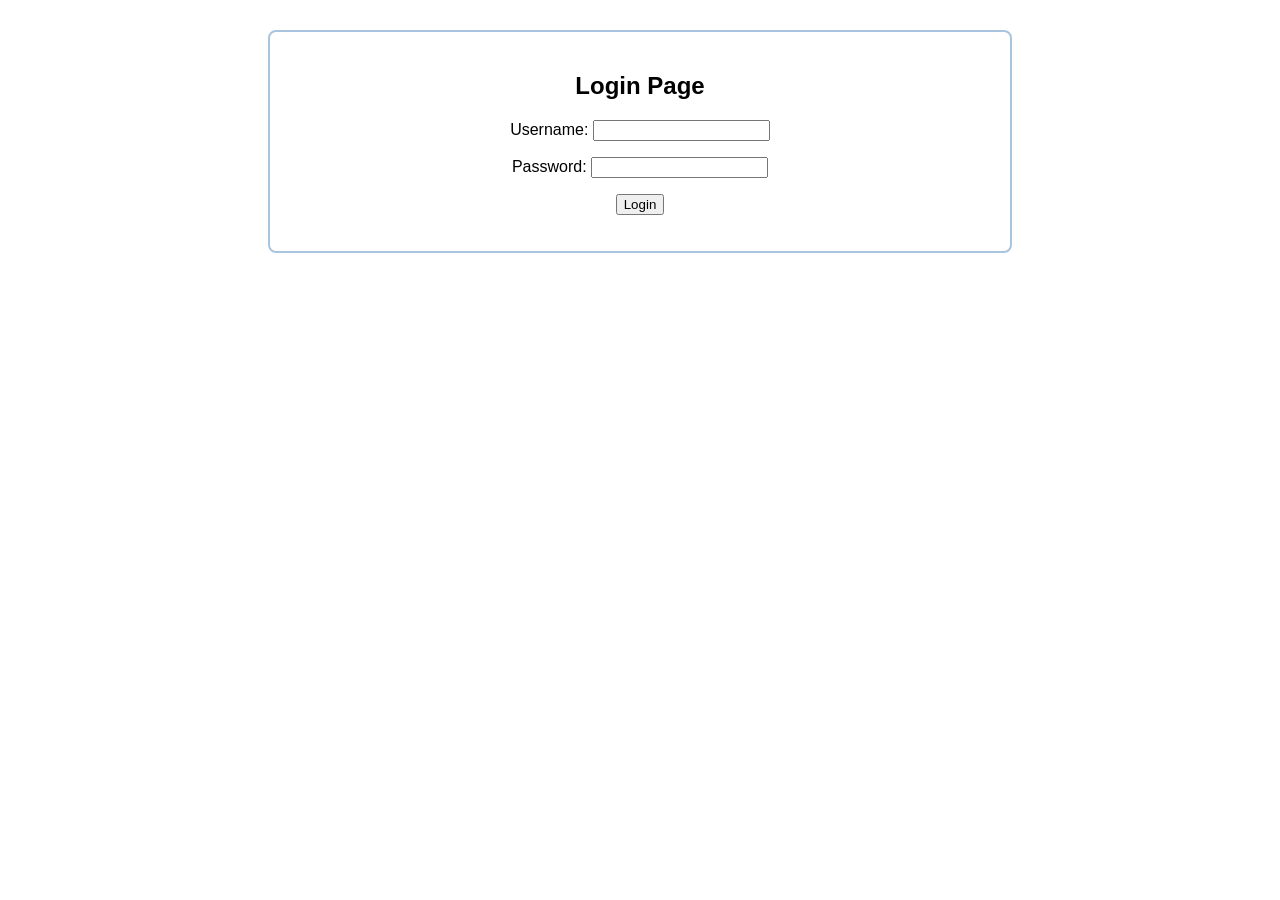
==== index.html @ b3ea8d36 "Add files via upload" ====
<html>
<head>
  <title>Login</title>
  <link rel="stylesheet" href="style.css">
</head>
<body>
  <div class="section">
    <h2>Login Page</h2>
    <form action="homeee.html" method="get">
      <p>Username: <input type="text" required></p>
      <p>Password: <input type="password" required></p>
      <p><button type="submit">Login</button></p>
    </form>
  </div>
</body>
</html>
---- style.css ----
body {
  font-family: Arial;
  margin: 0;
  /* background-image: url('charusat.png'); */
  background-size: cover;
  /* background-color: rgba(204, 231, 240, 0.892); */
  background-position: center;
  background-repeat: no-repeat;
  background-attachment: fixed;
  text-align: center;
}

.header {
  background-color: white;
  padding: 10px 20px;
  display: flex;
  justify-content: space-between;
  align-items: center;
  border-bottom: 2px solid #007acc;
}

.header img {
  height: 60px;
}

.navbar {
  background-color: #007acc;
  overflow: hidden;
  display: flex;
  justify-content: space-between;
  flex-wrap: wrap;
}

.nav-left, .nav-right {
  display: flex;
  flex-wrap: wrap;
}

.navbar a {
  color: white;
  padding: 14px 16px;
  text-decoration: none;
  display: block;
}

.navbar a:hover {
  background-color: #005f99;
}

.section {
  background-color: rgba(255, 255, 255, 0.9);
  margin: 30px auto;
  padding: 20px;
  width: 90%;
  max-width: 700px;
  border-radius: 8px;
  border: 2px solid #a9c4df;
}

table {
      width: 100%;
      border-collapse: collapse;
    }

    th, td {
      padding: 10px;
      border: 1px solid #ccc;
    }
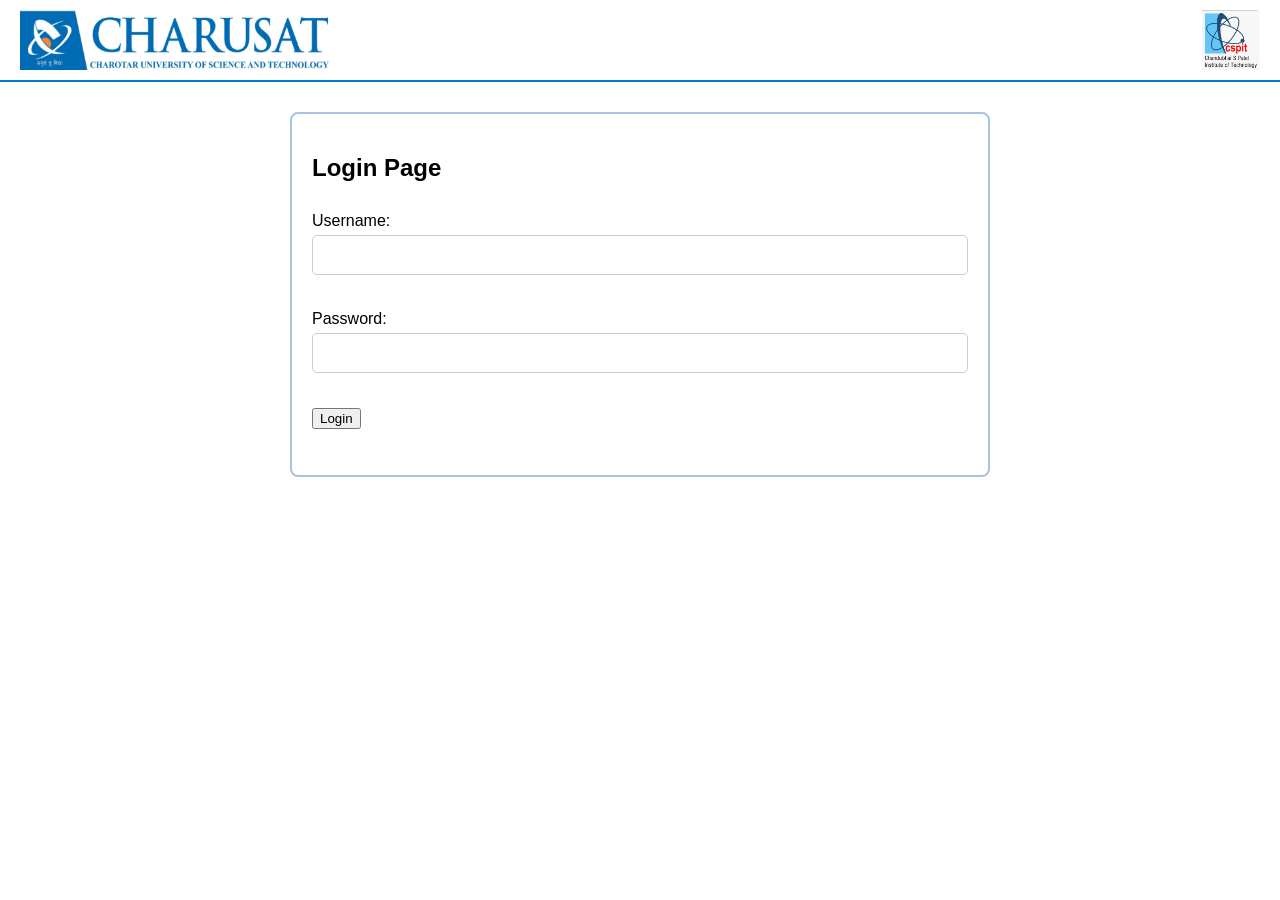
==== commit dbaee49c: "Add files via upload" ====
--- a/index.html
+++ b/index.html
@@ -2,8 +2,111 @@
 <head>
   <title>Login</title>
   <link rel="stylesheet" href="style.css">
+  <style>
+
+body {
+  font-family: Arial;
+  margin: 0;
+  background-size: cover;
+  background-position: center;
+  background-repeat: no-repeat;
+  background-attachment: fixed;
+  text-align: center;
+}
+
+
+.header {
+  background-color: white;
+  padding: 10px 20px;
+  display: flex;
+  justify-content: space-between;
+  align-items: center;
+  border-bottom: 2px solid #007acc;
+  flex-wrap: wrap;
+}
+
+.header img {
+  height: 60px;
+  max-width: 100%;
+}
+
+
+.navbar {
+  background-color: #007acc;
+  overflow: hidden;
+  display: flex;
+  justify-content: space-between;
+  flex-wrap: wrap;
+}
+
+.nav-left,
+.nav-right {
+  display: flex;
+  flex-wrap: wrap;
+}
+
+.navbar a {
+  color: white;
+  padding: 14px 16px;
+  text-decoration: none;
+  display: block;
+}
+
+.navbar a:hover {
+  background-color: #005f99;
+}
+
+
+.section {
+  background-color: rgba(255, 255, 255, 0.9);
+  margin: 30px auto;
+  padding: 20px;
+  width: 90%;
+  max-width: 700px;
+  border-radius: 8px;
+  border: 2px solid #a9c4df;
+  box-sizing: border-box;
+  text-align: left;
+}
+
+
+form {
+  display: flex;
+  flex-direction: column;
+  gap: 15px;
+}
+
+form p {
+  display: flex;
+  flex-direction: column;
+  align-items: flex-start;
+  gap: 5px;
+  margin: 10px 0;
+}
+
+label {
+  font-weight: bold;
+}
+
+input[type="text"],
+input[type="password"],
+input[type="email"] {
+  width: 100%;
+  padding: 10px;
+  font-size: 1rem;
+  border: 1px solid #ccc;
+  border-radius: 5px;
+  box-sizing:
+
+
+
+  </style>
 </head>
 <body>
+  <div class="header">
+    <img src="charusatlogo.png" alt="University Logo">
+    <img src="cspitlogo.png" alt="College Logo">
+  </div>
   <div class="section">
     <h2>Login Page</h2>
     <form action="homeee.html" method="get">
@@ -14,3 +117,44 @@
   </div>
 </body>
 </html>
+<!-- <!DOCTYPE html>
+<html>
+<head>
+  <title>Login</title>
+  <link rel="stylesheet" href="style.css">
+  <script>
+    function checkLogin(event) {
+      event.preventDefault(); 
+
+      const username = document.getElementById("username").value;
+      const password = document.getElementById("password").value;
+
+      const correctUsername = "24cs002";
+      const correctPassword = "12345";
+
+      if (username === correctUsername && password === correctPassword) {
+        
+        window.location.href = "home.html";
+      } else {
+        alert("Invalid username or password. Please try again.");
+      }
+    }
+  </script>
+</head>
+<body>
+  <div class="header">
+    <img src="charusatlogo.png" alt="University Logo">
+    <img src="cspitlogo.png" alt="College Logo">
+  </div>
+
+  <div class="section">
+    <h2>Login Page</h2>
+    <form onsubmit="checkLogin(event)">
+      <p>Username: <input type="text" id="username" required></p>
+      <p>Password: <input type="password" id="password" required></p>
+      <p><button type="submit">Login</button></p>
+    </form>
+  </div>
+</body>
+</html>
+ -->
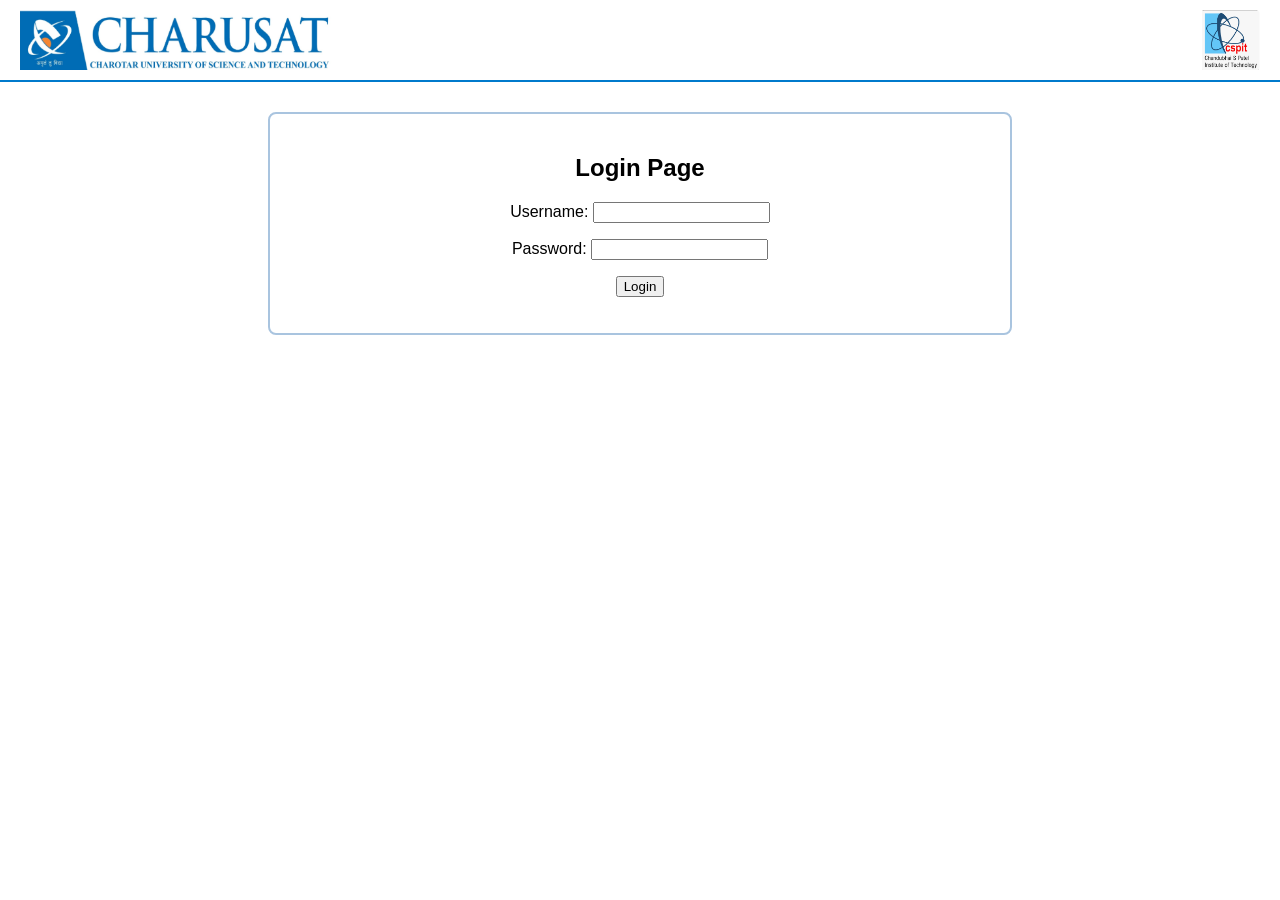
==== commit 35b0eb4c: "Update index.html" ====
--- a/index.html
+++ b/index.html
@@ -1,160 +1,36 @@
+<!DOCTYPE html>
 <html>
 <head>
   <title>Login</title>
   <link rel="stylesheet" href="style.css">
-  <style>
+</head>
+<body>
 
-body {
-  font-family: Arial;
-  margin: 0;
-  background-size: cover;
-  background-position: center;
-  background-repeat: no-repeat;
-  background-attachment: fixed;
-  text-align: center;
-}
+  <!-- Header with logos -->
+  <div class="header">
+    <img src="charusatlogo.png" alt="University Logo" class="logo-left">
+    <img src="cspitlogo.png" alt="College Logo" class="logo-right">
+  </div>
+
+  <!-- Login Section -->
+  <div class="section">
+    <h2>Login Page</h2>
+    <form action="home.html" method="get">
+      <p>
+        Username: 
+        <input type="text" required>
+      </p>
+      <p>
+        Password: 
+        <input type="password" required>
+      </p>
+      <p>
+        <button type="submit">Login</button>
+      </p>
+    </form>
+  </div>
+
+</body>
+</html>
 
 
-.header {
-  background-color: white;
-  padding: 10px 20px;
-  display: flex;
-  justify-content: space-between;
-  align-items: center;
-  border-bottom: 2px solid #007acc;
-  flex-wrap: wrap;
-}
-
-.header img {
-  height: 60px;
-  max-width: 100%;
-}
-
-
-.navbar {
-  background-color: #007acc;
-  overflow: hidden;
-  display: flex;
-  justify-content: space-between;
-  flex-wrap: wrap;
-}
-
-.nav-left,
-.nav-right {
-  display: flex;
-  flex-wrap: wrap;
-}
-
-.navbar a {
-  color: white;
-  padding: 14px 16px;
-  text-decoration: none;
-  display: block;
-}
-
-.navbar a:hover {
-  background-color: #005f99;
-}
-
-
-.section {
-  background-color: rgba(255, 255, 255, 0.9);
-  margin: 30px auto;
-  padding: 20px;
-  width: 90%;
-  max-width: 700px;
-  border-radius: 8px;
-  border: 2px solid #a9c4df;
-  box-sizing: border-box;
-  text-align: left;
-}
-
-
-form {
-  display: flex;
-  flex-direction: column;
-  gap: 15px;
-}
-
-form p {
-  display: flex;
-  flex-direction: column;
-  align-items: flex-start;
-  gap: 5px;
-  margin: 10px 0;
-}
-
-label {
-  font-weight: bold;
-}
-
-input[type="text"],
-input[type="password"],
-input[type="email"] {
-  width: 100%;
-  padding: 10px;
-  font-size: 1rem;
-  border: 1px solid #ccc;
-  border-radius: 5px;
-  box-sizing:
-
-
-
-  </style>
-</head>
-<body>
-  <div class="header">
-    <img src="charusatlogo.png" alt="University Logo">
-    <img src="cspitlogo.png" alt="College Logo">
-  </div>
-  <div class="section">
-    <h2>Login Page</h2>
-    <form action="homeee.html" method="get">
-      <p>Username: <input type="text" required></p>
-      <p>Password: <input type="password" required></p>
-      <p><button type="submit">Login</button></p>
-    </form>
-  </div>
-</body>
-</html>
-<!-- <!DOCTYPE html>
-<html>
-<head>
-  <title>Login</title>
-  <link rel="stylesheet" href="style.css">
-  <script>
-    function checkLogin(event) {
-      event.preventDefault(); 
-
-      const username = document.getElementById("username").value;
-      const password = document.getElementById("password").value;
-
-      const correctUsername = "24cs002";
-      const correctPassword = "12345";
-
-      if (username === correctUsername && password === correctPassword) {
-        
-        window.location.href = "home.html";
-      } else {
-        alert("Invalid username or password. Please try again.");
-      }
-    }
-  </script>
-</head>
-<body>
-  <div class="header">
-    <img src="charusatlogo.png" alt="University Logo">
-    <img src="cspitlogo.png" alt="College Logo">
-  </div>
-
-  <div class="section">
-    <h2>Login Page</h2>
-    <form onsubmit="checkLogin(event)">
-      <p>Username: <input type="text" id="username" required></p>
-      <p>Password: <input type="password" id="password" required></p>
-      <p><button type="submit">Login</button></p>
-    </form>
-  </div>
-</body>
-</html>
- -->
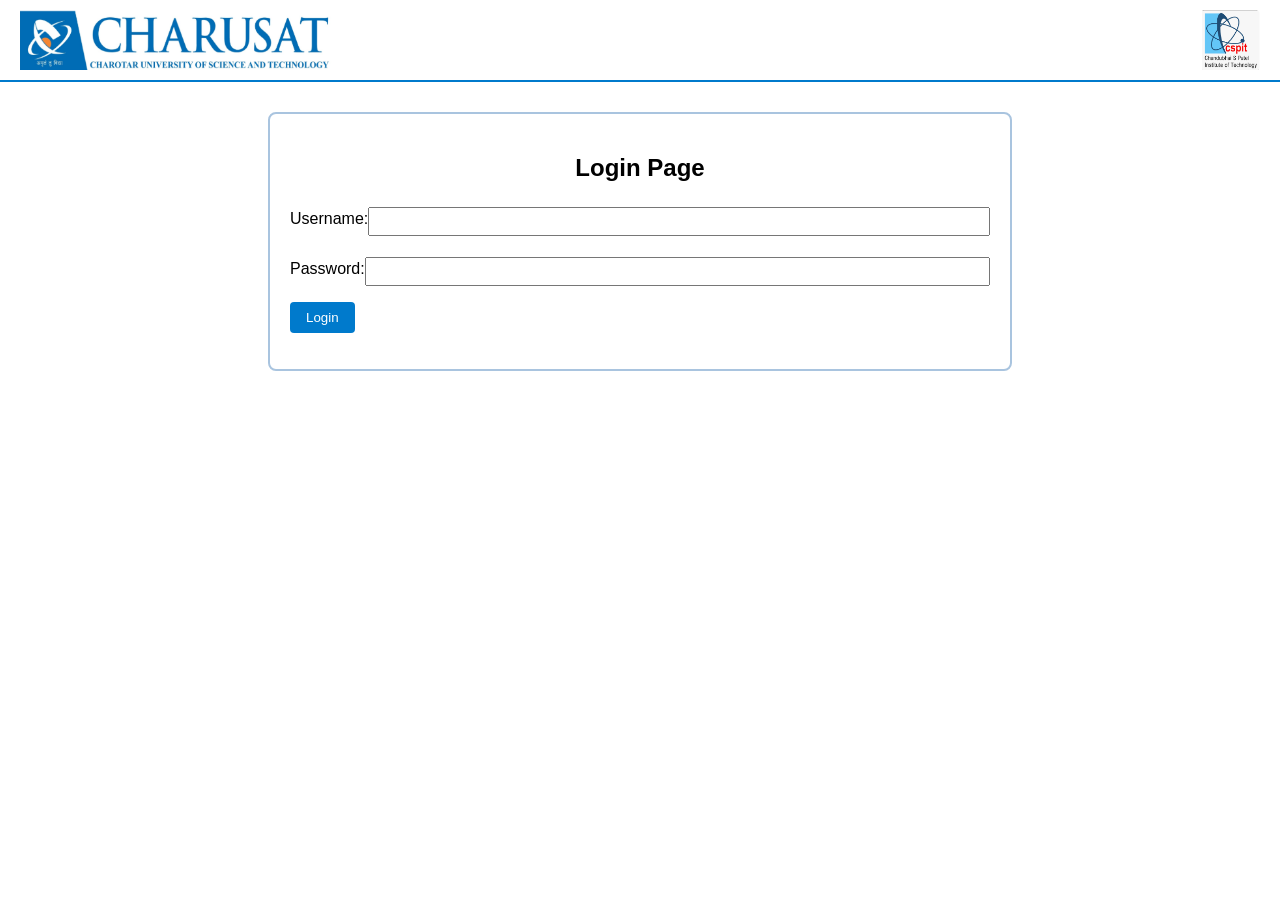
==== commit 0ca45dcc: "Add files via upload" ====
--- a/index.html
+++ b/index.html
@@ -1,36 +1,65 @@
 <!DOCTYPE html>
-<html>
+<html lang="en">
 <head>
+  <meta charset="utf-8" />
+  <meta name="viewport" content="width=device-width,initial-scale=1" />
   <title>Login</title>
   <link rel="stylesheet" href="style.css">
 </head>
 <body>
 
-  <!-- Header with logos -->
   <div class="header">
     <img src="charusatlogo.png" alt="University Logo" class="logo-left">
     <img src="cspitlogo.png" alt="College Logo" class="logo-right">
   </div>
 
-  <!-- Login Section -->
   <div class="section">
     <h2>Login Page</h2>
-    <form action="home.html" method="get">
+    <form id="loginForm" novalidate>
       <p>
-        Username: 
-        <input type="text" required>
+        Username:
+        <input type="text" id="username" required>
       </p>
       <p>
-        Password: 
-        <input type="password" required>
+        Password:
+        <input type="password" id="password" required>
       </p>
       <p>
         <button type="submit">Login</button>
       </p>
+      <div id="error" style="color: #b00020; display:none;"></div>
     </form>
   </div>
 
+  <script>
+    document.addEventListener('DOMContentLoaded', () => {
+      const CORRECT_USER = 'webdev';
+      const CORRECT_PASS = 'cspitcse';
+      const form = document.getElementById('loginForm');
+      const userInput = document.getElementById('username');
+      const passInput = document.getElementById('password');
+      const errorBox = document.getElementById('error');
+
+      form.addEventListener('submit', function (e) {
+        e.preventDefault();
+        const user = userInput.value.trim();
+        const pass = passInput.value;
+        if (!user || !pass) {
+          showError('Please enter both username and password.');
+          return;
+        }
+        if (user === CORRECT_USER && pass === CORRECT_PASS) {
+          window.location.href = 'home.html';
+        } else {
+          showError('Invalid username or password.');
+        }
+      });
+
+      function showError(msg) {
+        errorBox.textContent = msg;
+        errorBox.style.display = 'block';
+      }
+    });
+  </script>
 </body>
 </html>
-
-
--- a/style.css
+++ b/style.css
@@ -1,16 +1,14 @@
-
- body {
-  font-family: Arial;
+body {
+  font-family: Arial, sans-serif;
   margin: 0;
-  /* background-image: url('charusat.png'); */
   background-size: cover;
-  /* background-color: rgba(204, 231, 240, 0.892); */
   background-position: center;
   background-repeat: no-repeat;
   background-attachment: fixed;
   text-align: center;
 }
 
+/* Header */
 .header {
   background-color: white;
   padding: 10px 20px;
@@ -22,8 +20,10 @@
 
 .header img {
   height: 60px;
+  max-width: 100%;
 }
 
+/* Navbar */
 .navbar {
   background-color: #007acc;
   overflow: hidden;
@@ -48,6 +48,7 @@
   background-color: #005f99;
 }
 
+/* Section */
 .section {
   background-color: rgba(255, 255, 255, 0.9);
   margin: 30px auto;
@@ -58,13 +59,87 @@
   border: 2px solid #a9c4df;
 }
 
+/* Table */
 table {
-      width: 100%;
-      border-collapse: collapse;
-    }
+  width: 100%;
+  border-collapse: collapse;
+}
 
-    th, td {
-      padding: 10px;
-      border: 1px solid #ccc;
-    } 
+th, td {
+  padding: 10px;
+  border: 1px solid #ccc;
+}
 
+/* Achievements Images */
+.section img {
+  max-width: 200px;
+  height: auto;
+  margin: 10px;
+}
+
+/* Forms */
+form p {
+  display: flex;
+  justify-content: space-between;
+  align-items: center;
+  flex-wrap: wrap;
+}
+
+form input {
+  padding: 5px;
+  flex: 1;
+  min-width: 200px;
+  margin-top: 5px;
+}
+
+button {
+  background-color: #007acc;
+  color: white;
+  border: none;
+  padding: 8px 16px;
+  border-radius: 4px;
+  cursor: pointer;
+}
+
+button:hover {
+  background-color: #005f99;
+}
+
+/* Responsive */
+@media (max-width: 768px) {
+  /* Navbar becomes vertical */
+  .navbar {
+    flex-direction: column;
+  }
+  .nav-left, .nav-right {
+    flex-direction: column;
+    width: 100%;
+  }
+  .navbar a {
+    text-align: center;
+  }
+
+  /* Forms stack labels and inputs */
+  form p {
+    flex-direction: column;
+    align-items: flex-start;
+  }
+  form input {
+    width: 100%;
+  }
+
+  /* Tables scroll horizontally */
+  table {
+    display: block;
+    overflow-x: auto;
+    white-space: nowrap;
+  }
+
+  /* Achievements stack vertically */
+  .section img {
+    display: block;
+    width: 100%;
+    max-width: 300px;
+    margin: 10px auto;
+  }
+}
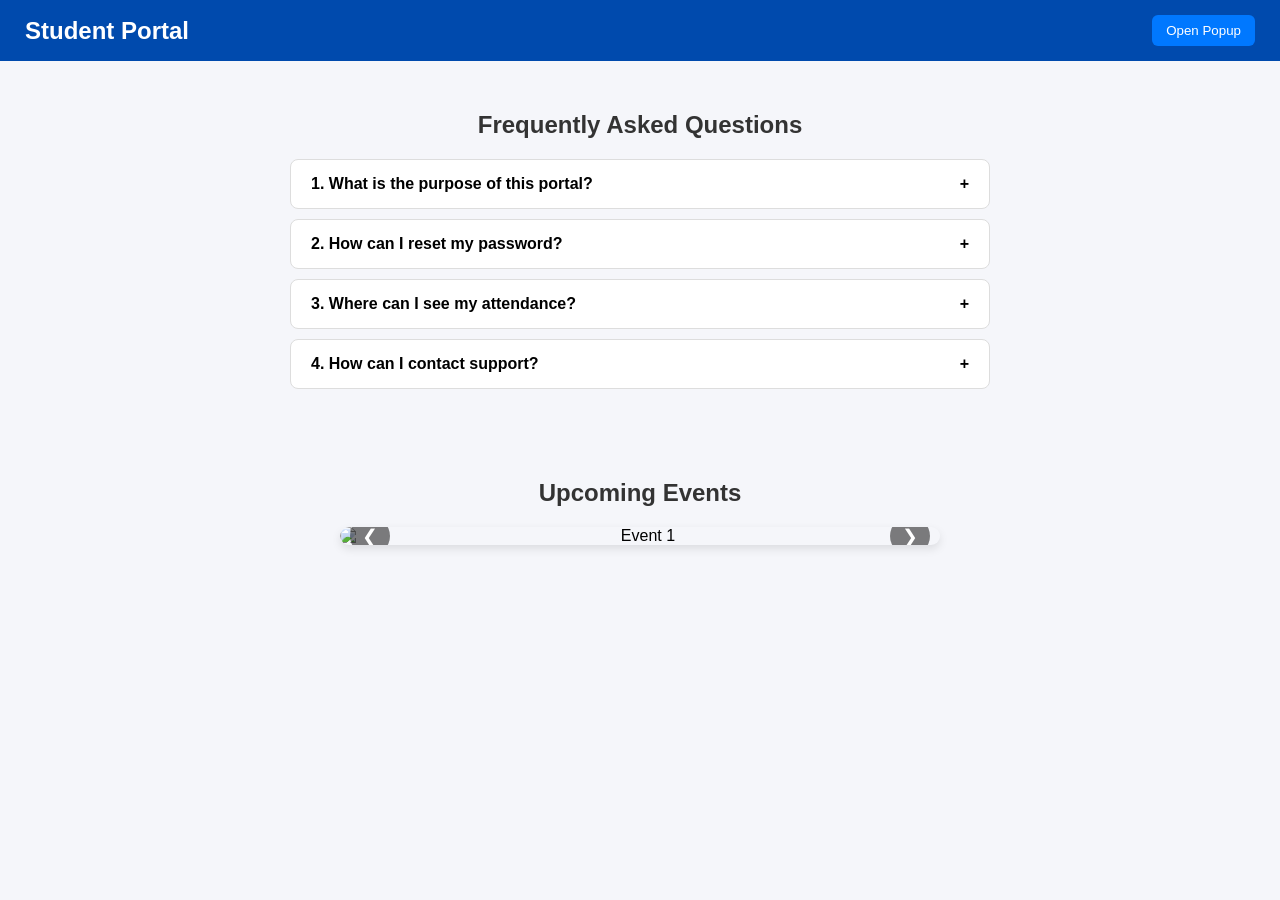
==== commit e8b45b43: "Add files via upload" ====
--- a/index.html
+++ b/index.html
@@ -1,65 +1,318 @@
 <!DOCTYPE html>
 <html lang="en">
 <head>
-  <meta charset="utf-8" />
-  <meta name="viewport" content="width=device-width,initial-scale=1" />
-  <title>Login</title>
-  <link rel="stylesheet" href="style.css">
+  <meta charset="UTF-8">
+  <title>Dynamic Portal Page</title>
+  <style>
+    * {
+      box-sizing: border-box;
+      font-family: 'Segoe UI', Arial, sans-serif;
+    }
+
+    body {
+      background-color: #f5f6fa;
+      margin: 0;
+      padding: 0;
+    }
+
+    header {
+      background-color: #004aad;
+      color: white;
+      padding: 15px 25px;
+      display: flex;
+      justify-content: space-between;
+      align-items: center;
+    }
+
+    header h1 {
+      margin: 0;
+      font-size: 1.5rem;
+    }
+
+    header button {
+      background: #0078ff;
+      border: none;
+      padding: 8px 14px;
+      color: white;
+      border-radius: 6px;
+      cursor: pointer;
+      transition: 0.3s;
+    }
+
+    header button:hover {
+      background: #005fcc;
+    }
+
+    /* POPUP STYLES */
+    .popup-overlay {
+      position: fixed;
+      top: 0;
+      left: 0;
+      width: 100%;
+      height: 100%;
+      background: rgba(0,0,0,0.6);
+      display: none;
+      align-items: center;
+      justify-content: center;
+      z-index: 1000;
+      animation: fadeIn 0.3s ease;
+    }
+
+    .popup {
+      background: white;
+      width: 350px;
+      border-radius: 10px;
+      padding: 25px;
+      text-align: center;
+      box-shadow: 0 4px 10px rgba(0,0,0,0.2);
+      animation: slideDown 0.4s ease;
+    }
+
+    .popup h3 {
+      margin-top: 0;
+      color: #004aad;
+    }
+
+    .popup p {
+      color: #333;
+    }
+
+    .popup button {
+      margin-top: 15px;
+      background: #0078ff;
+      color: white;
+      border: none;
+      padding: 8px 16px;
+      border-radius: 6px;
+      cursor: pointer;
+      transition: background 0.3s;
+    }
+
+    .popup button:hover {
+      background: #005fcc;
+    }
+
+    @keyframes fadeIn {
+      from { opacity: 0; }
+      to { opacity: 1; }
+    }
+
+    @keyframes slideDown {
+      from { transform: translateY(-20px); opacity: 0; }
+      to { transform: translateY(0); opacity: 1; }
+    }
+
+    /* FAQ Section */
+    .faq-section {
+      padding: 30px;
+    }
+
+    h2 {
+      text-align: center;
+      color: #333;
+    }
+
+    .faq {
+      background-color: white;
+      border: 1px solid #ddd;
+      border-radius: 8px;
+      margin: 10px auto;
+      padding: 15px 20px;
+      max-width: 700px;
+      cursor: pointer;
+      transition: background-color 0.3s;
+    }
+
+    .faq:hover {
+      background-color: #f9f9f9;
+    }
+
+    .faq-question {
+      font-weight: bold;
+      position: relative;
+    }
+
+    .faq-question::after {
+      content: '+';
+      position: absolute;
+      right: 0;
+      transition: transform 0.3s;
+    }
+
+    .faq.active .faq-question::after {
+      content: '-';
+      transform: rotate(180deg);
+    }
+
+    .faq-answer {
+      display: none;
+      color: #333;
+      margin-top: 10px;
+      line-height: 1.5;
+    }
+
+    .faq.active .faq-answer {
+      display: block;
+      animation: fadeIn 0.4s ease;
+    }
+
+    /* Image Slider */
+    .slider-section {
+      text-align: center;
+      padding: 30px;
+    }
+
+    .slider {
+      position: relative;
+      max-width: 600px;
+      margin: auto;
+      overflow: hidden;
+      border-radius: 10px;
+      box-shadow: 0 4px 10px rgba(0,0,0,0.1);
+    }
+
+    .slides img {
+      width: 100%;
+      display: none;
+      border-radius: 10px;
+    }
+
+    .slides img.active {
+      display: block;
+    }
+
+    .prev, .next {
+      position: absolute;
+      top: 50%;
+      transform: translateY(-50%);
+      background: rgba(0,0,0,0.5);
+      color: white;
+      border: none;
+      padding: 8px 12px;
+      border-radius: 50%;
+      cursor: pointer;
+      font-size: 1.2rem;
+    }
+
+    .prev { left: 10px; }
+    .next { right: 10px; }
+
+  </style>
 </head>
 <body>
 
-  <div class="header">
-    <img src="charusatlogo.png" alt="University Logo" class="logo-left">
-    <img src="cspitlogo.png" alt="College Logo" class="logo-right">
+  <!-- Header -->
+  <header>
+    <h1>Student Portal</h1>
+    <button id="showPopup">Open Popup</button>
+  </header>
+
+  <!-- POPUP -->
+  <div id="popupOverlay" class="popup-overlay">
+    <div class="popup">
+      <h3>New Event Alert!</h3>
+      <p>📢 Join our "Web Development Workshop" this Friday at 2.10 AM in Lab 638.</p>
+      <button id="closePopup">Close</button>
+    </div>
   </div>
 
-  <div class="section">
-    <h2>Login Page</h2>
-    <form id="loginForm" novalidate>
-      <p>
-        Username:
-        <input type="text" id="username" required>
-      </p>
-      <p>
-        Password:
-        <input type="password" id="password" required>
-      </p>
-      <p>
-        <button type="submit">Login</button>
-      </p>
-      <div id="error" style="color: #b00020; display:none;"></div>
-    </form>
-  </div>
+  <!-- FAQ Section -->
+  <section class="faq-section">
+    <h2>Frequently Asked Questions</h2>
+
+    <div class="faq">
+      <div class="faq-question">1. What is the purpose of this portal?</div>
+      <div class="faq-answer">This portal helps students manage their academic activities such as timetable, assignments, and results.</div>
+    </div>
+
+    <div class="faq">
+      <div class="faq-question">2. How can I reset my password?</div>
+      <div class="faq-answer">Click on the 'Forgot Password' link on the login page and follow the steps.</div>
+    </div>
+
+    <div class="faq">
+      <div class="faq-question">3. Where can I see my attendance?</div>
+      <div class="faq-answer">You can view your attendance in the 'Attendance' section after logging in.</div>
+    </div>
+
+    <div class="faq">
+      <div class="faq-question">4. How can I contact support?</div>
+      <div class="faq-answer">You can contact our support team at support@portal.edu or via the ‘Help’ menu in your dashboard.</div>
+    </div>
+  </section>
+
+  <!-- Slider Section -->
+  <section class="slider-section">
+    <h2>Upcoming Events</h2>
+    <div class="slider">
+      <button class="prev">&#10094;</button>
+      <div class="slides">
+        <img src="https://picsum.photos/id/1015/600/300" alt="Event 1" class="active">
+        <img src="https://picsum.photos/id/1025/600/300" alt="Event 2">
+        <img src="https://picsum.photos/id/1035/600/300" alt="Event 3">
+      </div>
+      <button class="next">&#10095;</button>
+    </div>
+  </section>
 
   <script>
-    document.addEventListener('DOMContentLoaded', () => {
-      const CORRECT_USER = 'webdev';
-      const CORRECT_PASS = 'cspitcse';
-      const form = document.getElementById('loginForm');
-      const userInput = document.getElementById('username');
-      const passInput = document.getElementById('password');
-      const errorBox = document.getElementById('error');
-
-      form.addEventListener('submit', function (e) {
-        e.preventDefault();
-        const user = userInput.value.trim();
-        const pass = passInput.value;
-        if (!user || !pass) {
-          showError('Please enter both username and password.');
-          return;
-        }
-        if (user === CORRECT_USER && pass === CORRECT_PASS) {
-          window.location.href = 'home.html';
-        } else {
-          showError('Invalid username or password.');
-        }
+    // === POPUP HANDLING ===
+    const popupOverlay = document.getElementById('popupOverlay');
+    const showPopupBtn = document.getElementById('showPopup');
+    const closePopupBtn = document.getElementById('closePopup');
+
+    showPopupBtn.addEventListener('click', () => {
+      popupOverlay.style.display = 'flex';
+    });
+
+    closePopupBtn.addEventListener('click', () => {
+      popupOverlay.style.display = 'none';
+    });
+
+    // Close popup when clicking outside of it
+    window.addEventListener('click', (e) => {
+      if (e.target === popupOverlay) {
+        popupOverlay.style.display = 'none';
+      }
+    });
+
+    // === FAQ TOGGLE ===
+    const faqs = document.querySelectorAll('.faq');
+    faqs.forEach(faq => {
+      faq.addEventListener('click', () => {
+        faq.classList.toggle('active');
+        faqs.forEach(other => {
+          if (other !== faq) other.classList.remove('active');
+        });
       });
-
-      function showError(msg) {
-        errorBox.textContent = msg;
-        errorBox.style.display = 'block';
-      }
-    });
+    });
+
+    // === IMAGE SLIDER ===
+    const slides = document.querySelectorAll('.slides img');
+    const prev = document.querySelector('.prev');
+    const next = document.querySelector('.next');
+    let current = 0;
+
+    function showSlide(index) {
+      slides.forEach(slide => slide.classList.remove('active'));
+      slides[index].classList.add('active');
+    }
+
+    next.addEventListener('click', () => {
+      current = (current + 1) % slides.length;
+      showSlide(current);
+    });
+
+    prev.addEventListener('click', () => {
+      current = (current - 1 + slides.length) % slides.length;
+      showSlide(current);
+    });
+
+    setInterval(() => {
+      current = (current + 1) % slides.length;
+      showSlide(current);
+    }, 5000);
   </script>
+
 </body>
 </html>
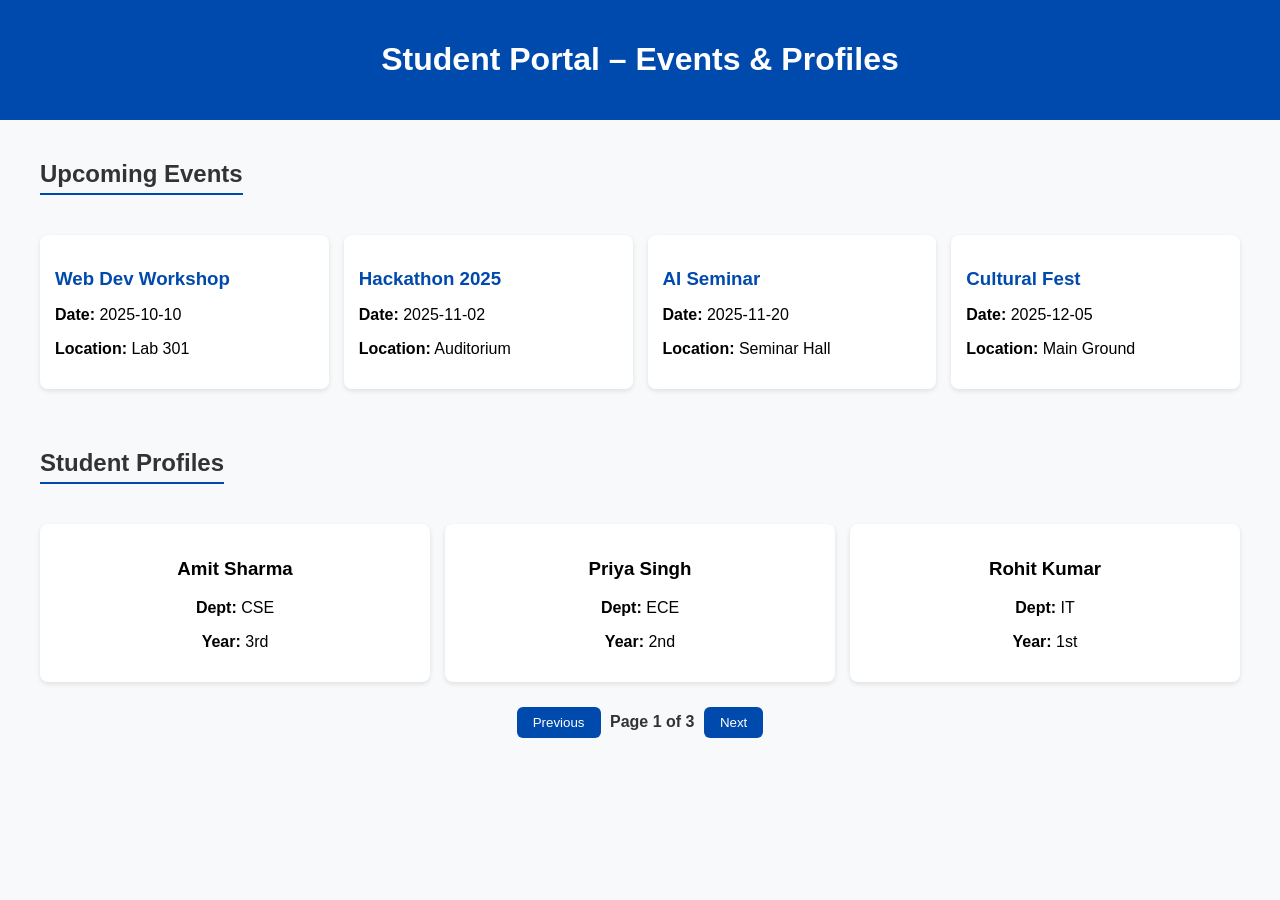
==== commit 4610257a: "Add files via upload" ====
--- a/index.html
+++ b/index.html
@@ -2,317 +2,34 @@
 <html lang="en">
 <head>
   <meta charset="UTF-8">
-  <title>Dynamic Portal Page</title>
-  <style>
-    * {
-      box-sizing: border-box;
-      font-family: 'Segoe UI', Arial, sans-serif;
-    }
-
-    body {
-      background-color: #f5f6fa;
-      margin: 0;
-      padding: 0;
-    }
-
-    header {
-      background-color: #004aad;
-      color: white;
-      padding: 15px 25px;
-      display: flex;
-      justify-content: space-between;
-      align-items: center;
-    }
-
-    header h1 {
-      margin: 0;
-      font-size: 1.5rem;
-    }
-
-    header button {
-      background: #0078ff;
-      border: none;
-      padding: 8px 14px;
-      color: white;
-      border-radius: 6px;
-      cursor: pointer;
-      transition: 0.3s;
-    }
-
-    header button:hover {
-      background: #005fcc;
-    }
-
-    /* POPUP STYLES */
-    .popup-overlay {
-      position: fixed;
-      top: 0;
-      left: 0;
-      width: 100%;
-      height: 100%;
-      background: rgba(0,0,0,0.6);
-      display: none;
-      align-items: center;
-      justify-content: center;
-      z-index: 1000;
-      animation: fadeIn 0.3s ease;
-    }
-
-    .popup {
-      background: white;
-      width: 350px;
-      border-radius: 10px;
-      padding: 25px;
-      text-align: center;
-      box-shadow: 0 4px 10px rgba(0,0,0,0.2);
-      animation: slideDown 0.4s ease;
-    }
-
-    .popup h3 {
-      margin-top: 0;
-      color: #004aad;
-    }
-
-    .popup p {
-      color: #333;
-    }
-
-    .popup button {
-      margin-top: 15px;
-      background: #0078ff;
-      color: white;
-      border: none;
-      padding: 8px 16px;
-      border-radius: 6px;
-      cursor: pointer;
-      transition: background 0.3s;
-    }
-
-    .popup button:hover {
-      background: #005fcc;
-    }
-
-    @keyframes fadeIn {
-      from { opacity: 0; }
-      to { opacity: 1; }
-    }
-
-    @keyframes slideDown {
-      from { transform: translateY(-20px); opacity: 0; }
-      to { transform: translateY(0); opacity: 1; }
-    }
-
-    /* FAQ Section */
-    .faq-section {
-      padding: 30px;
-    }
-
-    h2 {
-      text-align: center;
-      color: #333;
-    }
-
-    .faq {
-      background-color: white;
-      border: 1px solid #ddd;
-      border-radius: 8px;
-      margin: 10px auto;
-      padding: 15px 20px;
-      max-width: 700px;
-      cursor: pointer;
-      transition: background-color 0.3s;
-    }
-
-    .faq:hover {
-      background-color: #f9f9f9;
-    }
-
-    .faq-question {
-      font-weight: bold;
-      position: relative;
-    }
-
-    .faq-question::after {
-      content: '+';
-      position: absolute;
-      right: 0;
-      transition: transform 0.3s;
-    }
-
-    .faq.active .faq-question::after {
-      content: '-';
-      transform: rotate(180deg);
-    }
-
-    .faq-answer {
-      display: none;
-      color: #333;
-      margin-top: 10px;
-      line-height: 1.5;
-    }
-
-    .faq.active .faq-answer {
-      display: block;
-      animation: fadeIn 0.4s ease;
-    }
-
-    /* Image Slider */
-    .slider-section {
-      text-align: center;
-      padding: 30px;
-    }
-
-    .slider {
-      position: relative;
-      max-width: 600px;
-      margin: auto;
-      overflow: hidden;
-      border-radius: 10px;
-      box-shadow: 0 4px 10px rgba(0,0,0,0.1);
-    }
-
-    .slides img {
-      width: 100%;
-      display: none;
-      border-radius: 10px;
-    }
-
-    .slides img.active {
-      display: block;
-    }
-
-    .prev, .next {
-      position: absolute;
-      top: 50%;
-      transform: translateY(-50%);
-      background: rgba(0,0,0,0.5);
-      color: white;
-      border: none;
-      padding: 8px 12px;
-      border-radius: 50%;
-      cursor: pointer;
-      font-size: 1.2rem;
-    }
-
-    .prev { left: 10px; }
-    .next { right: 10px; }
-
-  </style>
+  <title>Student & Event Portal</title>
+  <link rel="stylesheet" href="style.css">
 </head>
 <body>
 
-  <!-- Header -->
   <header>
-    <h1>Student Portal</h1>
-    <button id="showPopup">Open Popup</button>
+    <h1>Student Portal – Events & Profiles</h1>
   </header>
 
-  <!-- POPUP -->
-  <div id="popupOverlay" class="popup-overlay">
-    <div class="popup">
-      <h3>New Event Alert!</h3>
-      <p>📢 Join our "Web Development Workshop" this Friday at 2.10 AM in Lab 638.</p>
-      <button id="closePopup">Close</button>
-    </div>
-  </div>
+  <!-- Event List -->
+  <section class="events-section">
+    <h2>Upcoming Events</h2>
+    <div id="eventList" class="event-list"></div>
+  </section>
 
-  <!-- FAQ Section -->
-  <section class="faq-section">
-    <h2>Frequently Asked Questions</h2>
+  <!-- Student Profiles -->
+  <section class="students-section">
+    <h2>Student Profiles</h2>
+    <div id="studentList" class="student-list"></div>
 
-    <div class="faq">
-      <div class="faq-question">1. What is the purpose of this portal?</div>
-      <div class="faq-answer">This portal helps students manage their academic activities such as timetable, assignments, and results.</div>
-    </div>
-
-    <div class="faq">
-      <div class="faq-question">2. How can I reset my password?</div>
-      <div class="faq-answer">Click on the 'Forgot Password' link on the login page and follow the steps.</div>
-    </div>
-
-    <div class="faq">
-      <div class="faq-question">3. Where can I see my attendance?</div>
-      <div class="faq-answer">You can view your attendance in the 'Attendance' section after logging in.</div>
-    </div>
-
-    <div class="faq">
-      <div class="faq-question">4. How can I contact support?</div>
-      <div class="faq-answer">You can contact our support team at support@portal.edu or via the ‘Help’ menu in your dashboard.</div>
+    <!-- Pagination -->
+    <div class="pagination">
+      <button id="prevBtn">Previous</button>
+      <span id="pageInfo"></span>
+      <button id="nextBtn">Next</button>
     </div>
   </section>
 
-  <!-- Slider Section -->
-  <section class="slider-section">
-    <h2>Upcoming Events</h2>
-    <div class="slider">
-      <button class="prev">&#10094;</button>
-      <div class="slides">
-        <img src="https://picsum.photos/id/1015/600/300" alt="Event 1" class="active">
-        <img src="https://picsum.photos/id/1025/600/300" alt="Event 2">
-        <img src="https://picsum.photos/id/1035/600/300" alt="Event 3">
-      </div>
-      <button class="next">&#10095;</button>
-    </div>
-  </section>
-
-  <script>
-    // === POPUP HANDLING ===
-    const popupOverlay = document.getElementById('popupOverlay');
-    const showPopupBtn = document.getElementById('showPopup');
-    const closePopupBtn = document.getElementById('closePopup');
-
-    showPopupBtn.addEventListener('click', () => {
-      popupOverlay.style.display = 'flex';
-    });
-
-    closePopupBtn.addEventListener('click', () => {
-      popupOverlay.style.display = 'none';
-    });
-
-    // Close popup when clicking outside of it
-    window.addEventListener('click', (e) => {
-      if (e.target === popupOverlay) {
-        popupOverlay.style.display = 'none';
-      }
-    });
-
-    // === FAQ TOGGLE ===
-    const faqs = document.querySelectorAll('.faq');
-    faqs.forEach(faq => {
-      faq.addEventListener('click', () => {
-        faq.classList.toggle('active');
-        faqs.forEach(other => {
-          if (other !== faq) other.classList.remove('active');
-        });
-      });
-    });
-
-    // === IMAGE SLIDER ===
-    const slides = document.querySelectorAll('.slides img');
-    const prev = document.querySelector('.prev');
-    const next = document.querySelector('.next');
-    let current = 0;
-
-    function showSlide(index) {
-      slides.forEach(slide => slide.classList.remove('active'));
-      slides[index].classList.add('active');
-    }
-
-    next.addEventListener('click', () => {
-      current = (current + 1) % slides.length;
-      showSlide(current);
-    });
-
-    prev.addEventListener('click', () => {
-      current = (current - 1 + slides.length) % slides.length;
-      showSlide(current);
-    });
-
-    setInterval(() => {
-      current = (current + 1) % slides.length;
-      showSlide(current);
-    }, 5000);
-  </script>
-
+  <script src="script.js"></script>
 </body>
 </html>
--- a/style.css
+++ b/style.css
@@ -0,0 +1,92 @@
+body {
+  font-family: 'Segoe UI', Arial, sans-serif;
+  margin: 0;
+  padding: 0;
+  background: #f8f9fa;
+}
+
+header {
+  background-color: #004aad;
+  color: white;
+  text-align: center;
+  padding: 20px;
+}
+
+section {
+  padding: 20px 40px;
+}
+
+h2 {
+  color: #333;
+  border-bottom: 2px solid #004aad;
+  display: inline-block;
+  padding-bottom: 5px;
+}
+
+/* Event Cards */
+.event-list {
+  display: grid;
+  grid-template-columns: repeat(auto-fit, minmax(250px, 1fr));
+  gap: 15px;
+  margin-top: 20px;
+}
+
+.event-card {
+  background: white;
+  padding: 15px;
+  border-radius: 8px;
+  box-shadow: 0 2px 5px rgba(0,0,0,0.1);
+}
+
+.event-card h3 {
+  color: #004aad;
+  margin-bottom: 5px;
+}
+
+/* Student Profiles */
+.student-list {
+  display: grid;
+  grid-template-columns: repeat(auto-fit, minmax(250px, 1fr));
+  gap: 15px;
+  margin-top: 20px;
+}
+
+.student-card {
+  background: white;
+  padding: 15px;
+  border-radius: 8px;
+  box-shadow: 0 2px 5px rgba(0,0,0,0.1);
+  text-align: center;
+}
+
+.student-card img {
+  width: 100px;
+  height: 100px;
+  border-radius: 50%;
+  margin-bottom: 10px;
+}
+
+/* Pagination */
+.pagination {
+  text-align: center;
+  margin-top: 20px;
+}
+
+.pagination button {
+  background: #004aad;
+  color: white;
+  border: none;
+  padding: 8px 16px;
+  margin: 5px;
+  border-radius: 6px;
+  cursor: pointer;
+}
+
+.pagination button:hover {
+  background: #0078ff;
+}
+
+#pageInfo {
+  font-weight: bold;
+  color: #333;
+}
